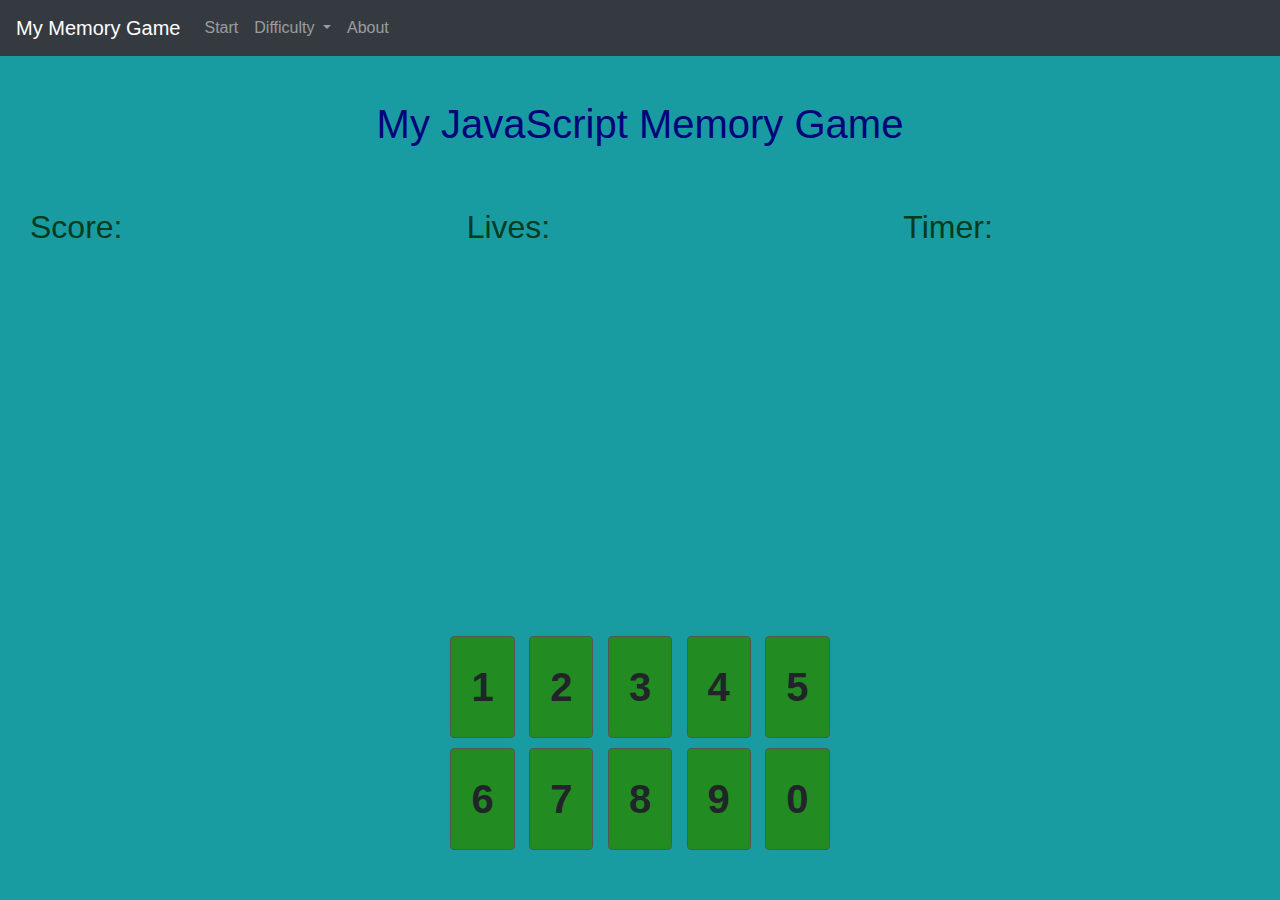
==== index.html @ 83164b11 "Initial commit" ====
<!DOCTYPE html>
<html lang="en">

<head>
    <meta charset="UTF-8">
    <meta name="viewport" content="width=device-width, initial-scale=1.0">
    <meta http-equiv="X-UA-Compatible" content="ie=edge">
    <title>My JavaScript Memory Game</title>
    <!-- Load Bootstrap stylesheet -->
    <link rel="stylesheet" href="https://stackpath.bootstrapcdn.com/bootstrap/4.3.1/css/bootstrap.min.css"
        integrity="sha384-ggOyR0iXCbMQv3Xipma34MD+dH/1fQ784/j6cY/iJTQUOhcWr7x9JvoRxT2MZw1T" crossorigin="anonymous">
    <!-- Load custom stylesheet -->
    <link rel="stylesheet" href="./assets/css/style.css" />
</head>

<body>
    <nav class="navbar navbar-expand navbar-dark bg-dark fixed-top">
        <a class="d-none d-md-block navbar-brand" href="index.html">My Memory Game</a>

        <div>
            <ul class="navbar-nav mr-auto">
                <li class="nav-item active">
                    <a class="d-block d-md-none nav-link" href="index.html">Home <span
                            class="sr-only">(current)</span></a>
                </li>

                <li class="nav-item">
                    <a class="nav-link" id="lnkStart" href="#">Start</a>
                </li>

                <li class="nav-item dropdown">
                    <a class="nav-link dropdown-toggle" href="#" id="navbarDropdown" role="button"
                        data-toggle="dropdown" aria-haspopup="true" aria-expanded="false">
                        Difficulty
                    </a>

                    <div class="dropdown-menu" aria-labelledby="navbarDropdown">
                        <a class="dropdown-item dropdown-item-checked" href="#">Easy</a>
                        <a class="dropdown-item" href="#">Normal</a>
                        <a class="dropdown-item" href="#">Hard</a>
                    </div>
                </li>

                <li class="nav-item">
                    <a class="nav-link" id="lnkAbout" href="#" role="button">About</a>
                </li>
            </ul>
        </div>
    </nav>

    <section class="fluid-container main-container">
        <h1 class="main-heading text-center">My JavaScript Memory Game</h1>

        <div class="row">
            <div class="col-12 col-md-4">
                <h2 class="sign">Score:<span class="score"></span></h2>
            </div>

            <div class="col-12 col-md-4">
                <h2 class="sign">Lives:<span class="lives"></span></h2>
            </div>

            <div class="col-12 col-md-4">
                <h2 class="sign">Timer:<span class="timer"></span></h2>
            </div>
        </div>

        <div class="buttons">
            <div class="row">
                <div class="col-12 text-center no-gutters">
                    <button id="btnOne" class="btn btn-custom">1</button>
                    <button id="btnTwo" class="btn btn-custom">2</button>
                    <button id="btnThree" class="btn btn-custom">3</button>
                    <button id="btnFour" class="btn btn-custom">4</button>
                    <button id="btnFive" class="btn btn-custom">5</button>

                </div>

                <div class="col-12 text-center no-gutters">
                    <button id="btnSix" class="btn btn-custom">6</button>
                    <button id="btnSeven" class="btn btn-custom">7</button>
                    <button id="btnEight" class="btn btn-custom">8</button>
                    <button id="btnNine" class="btn btn-custom">9</button>
                    <button id="btnZero" class="btn btn-custom">0</button>
                </div>
            </div>

        </div>
    </section>

    <!-- Load dependency scripts -->
    <script src="https://cdnjs.cloudflare.com/ajax/libs/jquery/3.4.1/jquery.min.js"
        integrity="sha256-CSXorXvZcTkaix6Yvo6HppcZGetbYMGWSFlBw8HfCJo=" crossorigin="anonymous"></script>
    <script src="https://cdnjs.cloudflare.com/ajax/libs/popper.js/1.14.7/umd/popper.min.js"
        integrity="sha384-UO2eT0CpHqdSJQ6hJty5KVphtPhzWj9WO1clHTMGa3JDZwrnQq4sF86dIHNDz0W1" crossorigin="anonymous">
    </script>
    <script src="https://stackpath.bootstrapcdn.com/bootstrap/4.3.1/js/bootstrap.min.js"
        integrity="sha384-JjSmVgyd0p3pXB1rRibZUAYoIIy6OrQ6VrjIEaFf/nJGzIxFDsf4x0xIM+B07jRM" crossorigin="anonymous">
    </script>
    <!-- Load custom script -->
    <script src="./assets/js/game.js"></script>
</body>

</html>
---- assets/css/style.css ----
.main-container {
    background-color: #189ca1;
    height: 100vh;
    margin: 0;
    padding: 0;
    overflow: hidden;
}

.main-heading {
    color: #00047a;
    padding-top: 100px;
    padding-bottom: 60px;
    margin: auto;
}

.sign {
    color: #053b1e;
    padding-left: 30px;
}

.score {
    color: #000;
    padding-left: 20px;
}

.lives {
    color: #000;
    padding-left: 20px;
}

.timer {
    color: #000;
    padding-left: 20px;
}

.buttons {
    position: absolute;
    bottom: 5%;
    width: 100%;
}

.btn-custom {
    background-color: forestgreen;
    font-weight: bold;
    border: 1px solid #555;
    font-size: 40px;
    padding: 20px;
    margin: 5px;
}

.dropdown-item-checked::before {
    position: absolute;
    left: .4rem;
    content: '✓';
    font-weight: 600;
}

@media (max-width: 360px) {
    .main-heading {
        padding-top: 60px;
        padding-bottom: 20px;
    }

    .btn-custom {
        font-size: 15px;
        padding: 10px;
        margin: 2px;
    }

    .sign {
        font-size: 20px;
    }
}
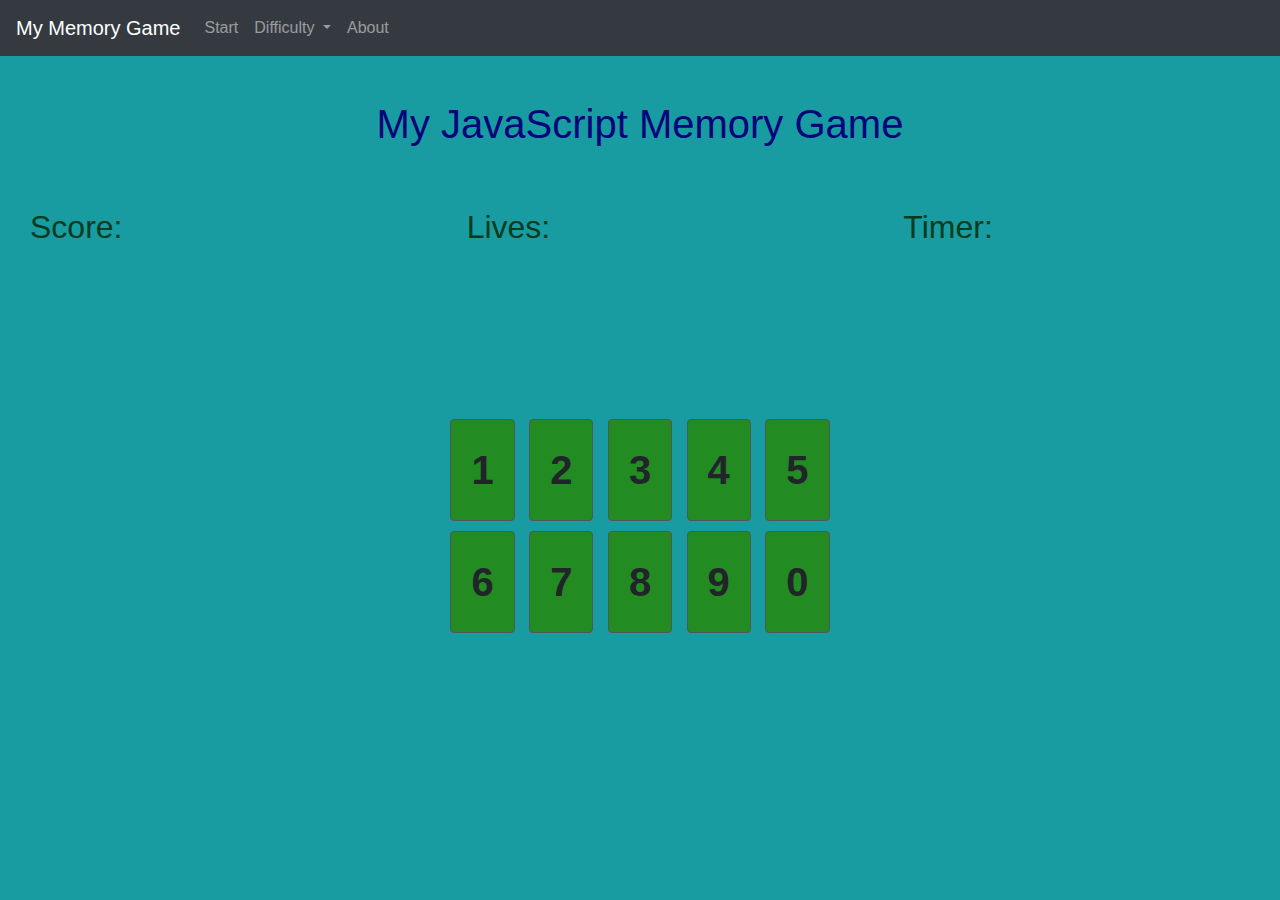
==== commit cfe4d379: "Display for the numbers added. Html and CSS updated." ====
--- a/index.html
+++ b/index.html
@@ -65,6 +65,13 @@
             </div>
         </div>
 
+        <div class="display-numbers text-center">
+            <div class="row">
+                <div class="col-12 first-col"></div>
+                <div class="col-12 second-col"></div>
+            </div>
+        </div>
+
         <div class="buttons">
             <div class="row">
                 <div class="col-12 text-center no-gutters">
--- a/assets/css/style.css
+++ b/assets/css/style.css
@@ -1,3 +1,13 @@
+/* ---------------------------------- navbar ---------------------------------------------------- */
+.dropdown-item-checked::before {
+    position: absolute;
+    left: .4rem;
+    content: '✓';
+    font-weight: 600;
+}
+
+
+/* ---------------------------------- main container -------------------------------------------- */
 .main-container {
     background-color: #189ca1;
     height: 100vh;
@@ -13,6 +23,8 @@
     margin: auto;
 }
 
+
+/* ---------------------------------- score, lives and timer display ---------------------------- */
 .sign {
     color: #053b1e;
     padding-left: 30px;
@@ -33,11 +45,22 @@
     padding-left: 20px;
 }
 
-.buttons {
-    position: absolute;
-    bottom: 5%;
-    width: 100%;
+
+/* ---------------------------------- display for the numbers ----------------------------------- */
+.display-numbers {
+    font-size: 80px;
+    letter-spacing: 20px;
+    padding-top: 80px;
+    padding-bottom: 80px;
 }
+
+.first-col {}
+
+.second-col {}
+
+
+/* ---------------------------------- interactive buttons --------------------------------------- */
+.buttons {}
 
 .btn-custom {
     background-color: forestgreen;
@@ -48,13 +71,8 @@
     margin: 5px;
 }
 
-.dropdown-item-checked::before {
-    position: absolute;
-    left: .4rem;
-    content: '✓';
-    font-weight: 600;
-}
 
+/* ---------------------------------- media query for responsive design ------------------------- */
 @media (max-width: 360px) {
     .main-heading {
         padding-top: 60px;
@@ -70,4 +88,11 @@
     .sign {
         font-size: 20px;
     }
+
+    .display-numbers {
+        font-size: 30px;
+        letter-spacing: 10px;
+        padding-top: 30px;
+        padding-bottom: 30px;
+    }
 }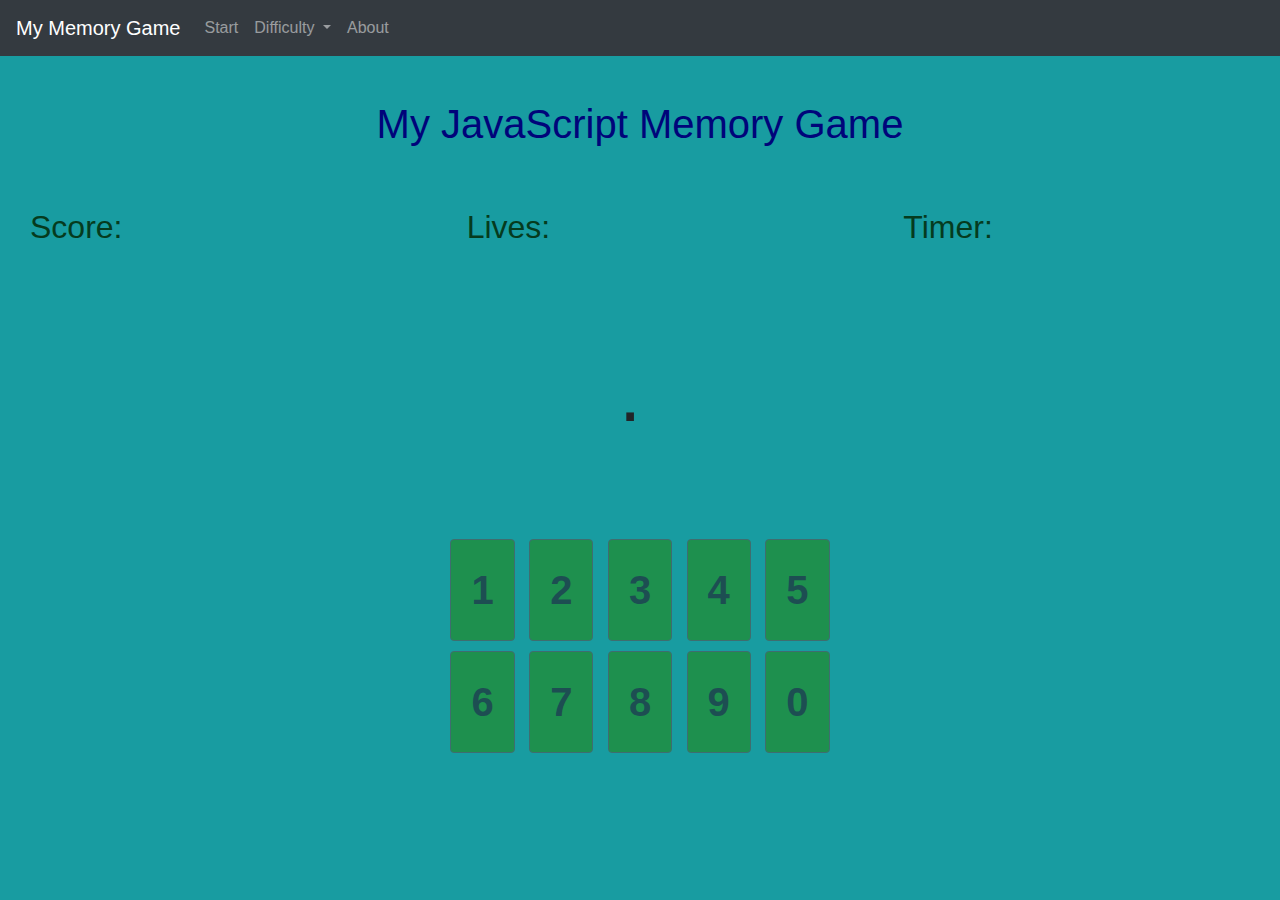
==== commit 9d376702: "comments added, unnecessary button ids removed" ====
--- a/index.html
+++ b/index.html
@@ -6,14 +6,17 @@
     <meta name="viewport" content="width=device-width, initial-scale=1.0">
     <meta http-equiv="X-UA-Compatible" content="ie=edge">
     <title>My JavaScript Memory Game</title>
+
     <!-- Load Bootstrap stylesheet -->
     <link rel="stylesheet" href="https://stackpath.bootstrapcdn.com/bootstrap/4.3.1/css/bootstrap.min.css"
         integrity="sha384-ggOyR0iXCbMQv3Xipma34MD+dH/1fQ784/j6cY/iJTQUOhcWr7x9JvoRxT2MZw1T" crossorigin="anonymous">
-    <!-- Load custom stylesheet -->
+    
+        <!-- Load custom stylesheet -->
     <link rel="stylesheet" href="./assets/css/style.css" />
 </head>
 
 <body>
+    <!-- navbar -->
     <nav class="navbar navbar-expand navbar-dark bg-dark fixed-top">
         <a class="d-none d-md-block navbar-brand" href="index.html">My Memory Game</a>
 
@@ -47,10 +50,13 @@
             </ul>
         </div>
     </nav>
+    <!-- ./navbar -->
 
+    <!-- main container -->
     <section class="fluid-container main-container">
         <h1 class="main-heading text-center">My JavaScript Memory Game</h1>
 
+        <!-- score, lives and timer display -->
         <div class="row">
             <div class="col-12 col-md-4">
                 <h2 class="sign">Score:<span class="score"></span></h2>
@@ -64,36 +70,40 @@
                 <h2 class="sign">Timer:<span class="timer"></span></h2>
             </div>
         </div>
+        <!-- ./score, lives and timer display -->
 
+        <!-- display for the numbers -->
         <div class="display-numbers text-center">
             <div class="row">
-                <div class="col-12 first-col"></div>
-                <div class="col-12 second-col"></div>
+                <div class="col-12 display">.</div>
             </div>
         </div>
+        <!-- ./display for the numbers -->
 
-        <div class="buttons">
+        <!-- interactive buttons -->
+        <div class="buttons disabled">
             <div class="row">
-                <div class="col-12 text-center no-gutters">
-                    <button id="btnOne" class="btn btn-custom">1</button>
-                    <button id="btnTwo" class="btn btn-custom">2</button>
-                    <button id="btnThree" class="btn btn-custom">3</button>
-                    <button id="btnFour" class="btn btn-custom">4</button>
-                    <button id="btnFive" class="btn btn-custom">5</button>
+                <div class="col-12 text-center">
+                    <button class="btn btn-custom disabled">1</button>
+                    <button class="btn btn-custom disabled">2</button>
+                    <button class="btn btn-custom disabled">3</button>
+                    <button class="btn btn-custom disabled">4</button>
+                    <button class="btn btn-custom disabled">5</button>
 
                 </div>
 
-                <div class="col-12 text-center no-gutters">
-                    <button id="btnSix" class="btn btn-custom">6</button>
-                    <button id="btnSeven" class="btn btn-custom">7</button>
-                    <button id="btnEight" class="btn btn-custom">8</button>
-                    <button id="btnNine" class="btn btn-custom">9</button>
-                    <button id="btnZero" class="btn btn-custom">0</button>
+                <div class="col-12 text-center">
+                    <button class="btn btn-custom disabled">6</button>
+                    <button class="btn btn-custom disabled">7</button>
+                    <button class="btn btn-custom disabled">8</button>
+                    <button class="btn btn-custom disabled">9</button>
+                    <button class="btn btn-custom disabled">0</button>
                 </div>
             </div>
-
         </div>
+        <!-- ./interactive buttons -->
     </section>
+    <!-- ./main container -->
 
     <!-- Load dependency scripts -->
     <script src="https://cdnjs.cloudflare.com/ajax/libs/jquery/3.4.1/jquery.min.js"
@@ -104,6 +114,7 @@
     <script src="https://stackpath.bootstrapcdn.com/bootstrap/4.3.1/js/bootstrap.min.js"
         integrity="sha384-JjSmVgyd0p3pXB1rRibZUAYoIIy6OrQ6VrjIEaFf/nJGzIxFDsf4x0xIM+B07jRM" crossorigin="anonymous">
     </script>
+    
     <!-- Load custom script -->
     <script src="./assets/js/game.js"></script>
 </body>
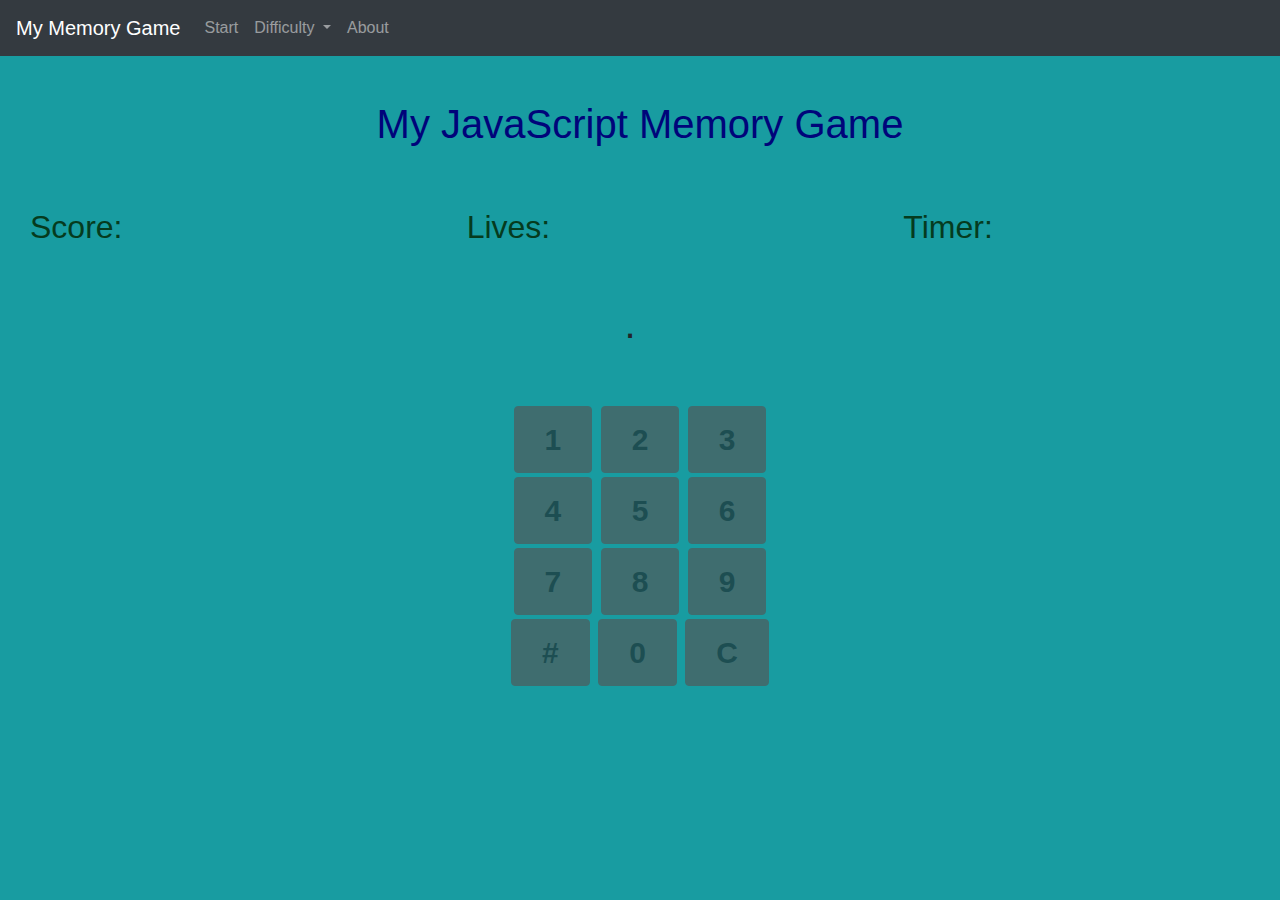
==== commit 0cf0ecaa: "Buttons changed to dialpad. html and css file updated." ====
--- a/index.html
+++ b/index.html
@@ -11,8 +11,11 @@
     <link rel="stylesheet" href="https://stackpath.bootstrapcdn.com/bootstrap/4.3.1/css/bootstrap.min.css"
         integrity="sha384-ggOyR0iXCbMQv3Xipma34MD+dH/1fQ784/j6cY/iJTQUOhcWr7x9JvoRxT2MZw1T" crossorigin="anonymous">
     
-        <!-- Load custom stylesheet -->
+    <!-- Load custom stylesheet -->
     <link rel="stylesheet" href="./assets/css/style.css" />
+
+    <!-- Load favicon -->
+    <link rel="icon" href="./assets/images/favicon.ico" type="image/x-icon"/>
 </head>
 
 <body>
@@ -87,18 +90,27 @@
                     <button class="btn btn-custom disabled">1</button>
                     <button class="btn btn-custom disabled">2</button>
                     <button class="btn btn-custom disabled">3</button>
-                    <button class="btn btn-custom disabled">4</button>
-                    <button class="btn btn-custom disabled">5</button>
 
                 </div>
 
                 <div class="col-12 text-center">
+                    <button class="btn btn-custom disabled">4</button>
+                    <button class="btn btn-custom disabled">5</button>
                     <button class="btn btn-custom disabled">6</button>
+                </div>
+
+                <div class="col-12 text-center">
                     <button class="btn btn-custom disabled">7</button>
                     <button class="btn btn-custom disabled">8</button>
                     <button class="btn btn-custom disabled">9</button>
+                </div>
+
+                <div class="col-12 text-center">
+                    <button class="btn btn-custom disabled">#</button>
                     <button class="btn btn-custom disabled">0</button>
-                </div>
+                    <button class="btn btn-custom disabled">C</button>
+                </div
+                >
             </div>
         </div>
         <!-- ./interactive buttons -->
--- a/assets/css/style.css
+++ b/assets/css/style.css
@@ -48,15 +48,13 @@
 
 /* ---------------------------------- display for the numbers ----------------------------------- */
 .display-numbers {
-    font-size: 80px;
+    font-size: 40px;
     letter-spacing: 20px;
-    padding-top: 80px;
-    padding-bottom: 80px;
+    padding-top: 40px;
+    padding-bottom: 50px;
 }
 
-.first-col {}
-
-.second-col {}
+.display {}
 
 
 /* ---------------------------------- interactive buttons --------------------------------------- */
@@ -66,9 +64,13 @@
     background-color: forestgreen;
     font-weight: bold;
     border: 1px solid #555;
-    font-size: 40px;
-    padding: 20px;
-    margin: 5px;
+    font-size: 30px;
+    padding: 10px 30px 10px 30px;
+    margin: 2px;
+}
+
+.buttons .disabled {
+    background-color: #555;
 }
 
 
@@ -77,12 +79,11 @@
     .main-heading {
         padding-top: 60px;
         padding-bottom: 20px;
+        font-size: 20px;
     }
 
     .btn-custom {
-        font-size: 15px;
-        padding: 10px;
-        margin: 2px;
+        font-size: 20px;
     }
 
     .sign {
@@ -91,7 +92,7 @@
 
     .display-numbers {
         font-size: 30px;
-        letter-spacing: 10px;
+        letter-spacing: 5px;
         padding-top: 30px;
         padding-bottom: 30px;
     }
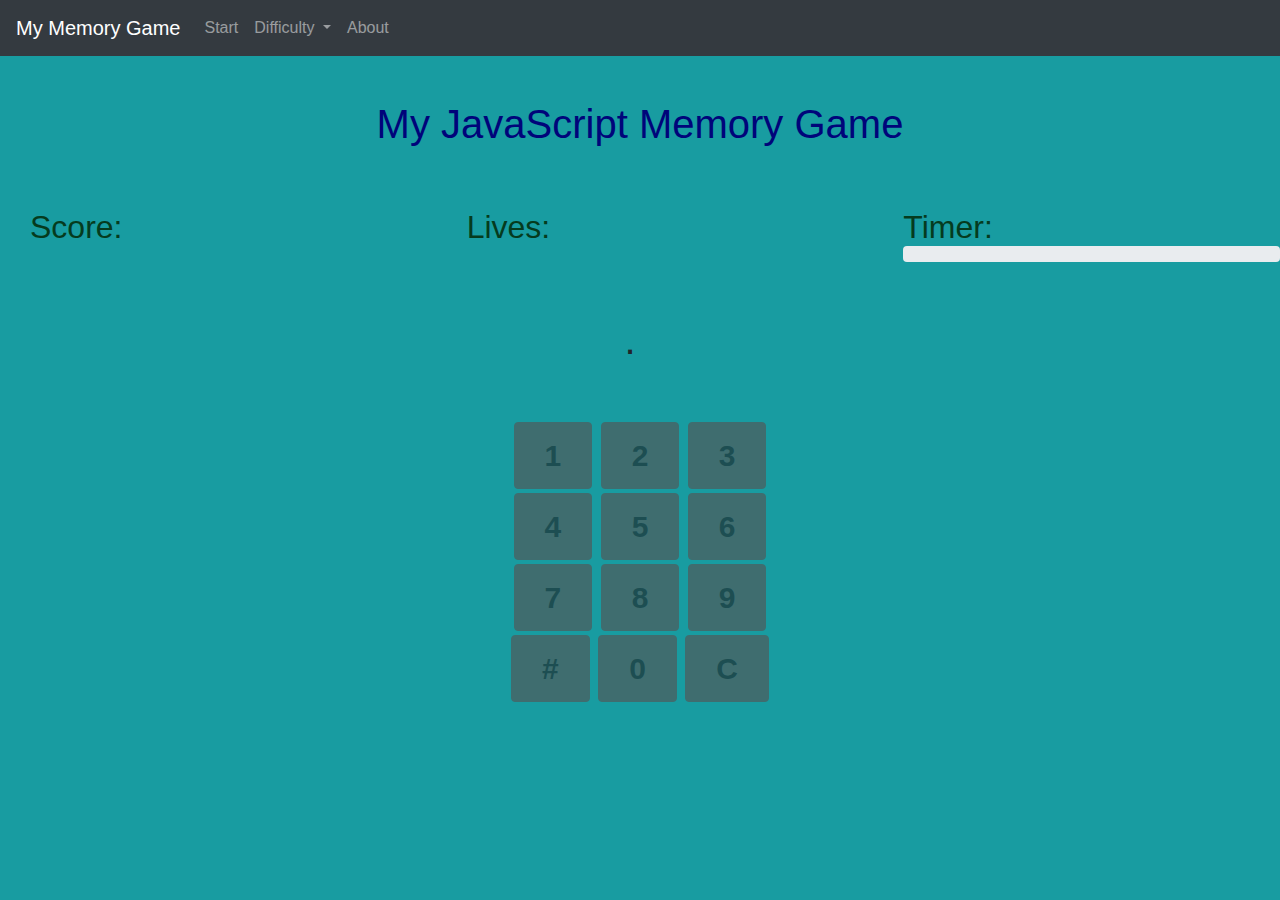
==== commit 210ee51b: "Error fixed in HTML files after W3C check." ====
--- a/index.html
+++ b/index.html
@@ -10,12 +10,12 @@
     <!-- Load Bootstrap stylesheet -->
     <link rel="stylesheet" href="https://stackpath.bootstrapcdn.com/bootstrap/4.3.1/css/bootstrap.min.css"
         integrity="sha384-ggOyR0iXCbMQv3Xipma34MD+dH/1fQ784/j6cY/iJTQUOhcWr7x9JvoRxT2MZw1T" crossorigin="anonymous">
-    
+
     <!-- Load custom stylesheet -->
     <link rel="stylesheet" href="./assets/css/style.css" />
 
     <!-- Load favicon -->
-    <link rel="icon" href="./assets/images/favicon.ico" type="image/x-icon"/>
+    <link rel="icon" href="./assets/images/favicon.ico" type="image/x-icon" />
 </head>
 
 <body>
@@ -48,7 +48,8 @@
                 </li>
 
                 <li class="nav-item">
-                    <a class="nav-link" id="lnkAbout" href="#" role="button">About</a>
+                    <a class="nav-link" id="lnkAbout" href="#" role="button" data-toggle="modal"
+                        data-target="#aboutModal">About</a>
                 </li>
             </ul>
         </div>
@@ -70,7 +71,11 @@
             </div>
 
             <div class="col-12 col-md-4">
-                <h2 class="sign">Timer:<span class="timer"></span></h2>
+                <h2 class="sign">Timer:
+                    <span class="progress">
+                        <span class="progress-bar-striped bg-success"></span>
+                    </span>
+                </h2>
             </div>
         </div>
         <!-- ./score, lives and timer display -->
@@ -109,13 +114,37 @@
                     <button class="btn btn-custom disabled">#</button>
                     <button class="btn btn-custom disabled">0</button>
                     <button class="btn btn-custom disabled">C</button>
-                </div
-                >
+                </div>
             </div>
         </div>
         <!-- ./interactive buttons -->
     </section>
     <!-- ./main container -->
+
+    <!-- About modal -->
+    <div class="modal" tabindex="-1" role="dialog" id="aboutModal">
+        <div class="modal-dialog modal-dialog-centered" role="document">
+            <div class="modal-content">
+                <div class="modal-header">
+                    <h5 class="modal-title">About the game</h5>
+                    <button type="button" class="close" data-dismiss="modal" aria-label="Close">
+                        <span aria-hidden="true">&times;</span>
+                    </button>
+                </div>
+                <div class="modal-body">
+                    <p><strong>Rules:</strong> Numbers pop up for 2 seconds to memorize. Enter the same number to get
+                        the score
+                        and continue to the next round. You have 10 seconds to enter the correct number. Also, 3
+                        opportunities
+                        to make a mistake. The length of number increases according to the difficulty level.</p>
+                    <p><strong>Score:</strong> You get 10 points for each digit and 2 points for each remaining seconds.
+                    </p>
+                    <p>C button clears the entered numbers.</p>
+                </div>
+            </div>
+        </div>
+    </div>
+    <!-- ./About modal -->
 
     <!-- Load dependency scripts -->
     <script src="https://cdnjs.cloudflare.com/ajax/libs/jquery/3.4.1/jquery.min.js"
@@ -126,7 +155,7 @@
     <script src="https://stackpath.bootstrapcdn.com/bootstrap/4.3.1/js/bootstrap.min.js"
         integrity="sha384-JjSmVgyd0p3pXB1rRibZUAYoIIy6OrQ6VrjIEaFf/nJGzIxFDsf4x0xIM+B07jRM" crossorigin="anonymous">
     </script>
-    
+
     <!-- Load custom script -->
     <script src="./assets/js/game.js"></script>
 </body>
--- a/assets/css/style.css
+++ b/assets/css/style.css
@@ -75,11 +75,11 @@
 
 
 /* ---------------------------------- media query for responsive design ------------------------- */
-@media (max-width: 360px) {
+@media (max-width: 576px) {
     .main-heading {
-        padding-top: 60px;
-        padding-bottom: 20px;
-        font-size: 20px;
+        padding-top: 80px;
+        padding-bottom: 30px;
+        font-size: 25px;
     }
 
     .btn-custom {
@@ -96,4 +96,12 @@
         padding-top: 30px;
         padding-bottom: 30px;
     }
+}
+
+@media (max-width: 359px) {
+    .main-heading {
+        padding-top: 70px;
+        padding-bottom: 20px;
+        font-size: 20px;
+    }
 }